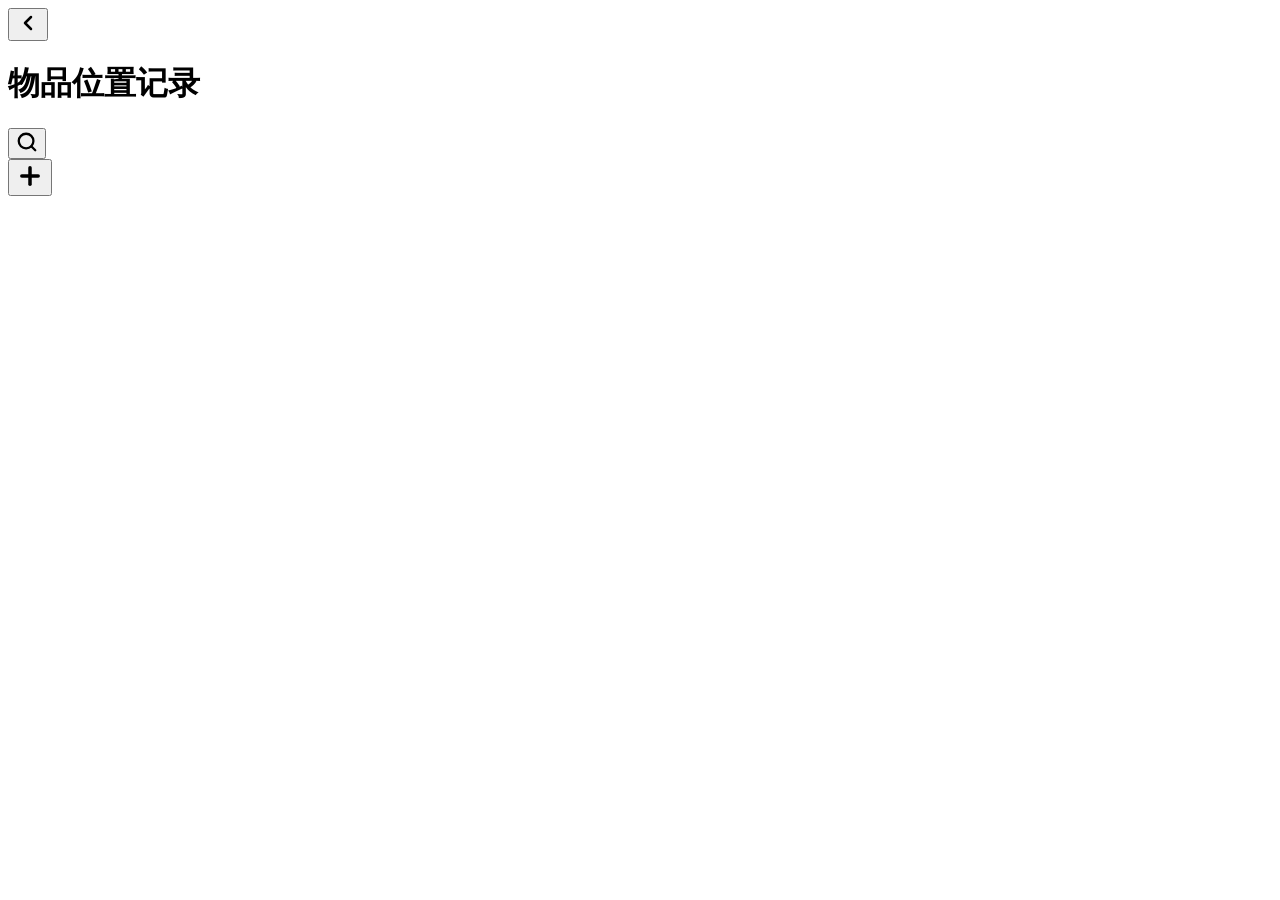
==== index.html @ eb929e2d "Add index.html" ====
<!DOCTYPE html>
<html lang="zh-CN">
<head>
  <meta charset="UTF-8">
  <meta name="viewport" content="width=device-width, initial-scale=1.0, maximum-scale=1.0, user-scalable=no, viewport-fit=cover">

  <!-- PWA 核心配置 -->
  <link rel="manifest" href="manifest.json">

  <!-- iOS PWA 支持 -->
  <meta name="apple-mobile-web-app-capable" content="yes">
  <meta name="apple-mobile-web-app-status-bar-style" content="default">
  <meta name="apple-mobile-web-app-title" content="物品记录">
  <link rel="apple-touch-icon" href="icons/icon-180.png">

  <!-- 主题色 + 图标 -->
  <meta name="theme-color" content="#4A90D9">
  <link rel="icon" href="icons/favicon.ico" type="image/x-icon">
  <link rel="shortcut icon" href="icons/favicon.ico" type="image/x-icon">

  <title>物品位置记录</title>
  <link rel="stylesheet" href="styles.css">
</head>
<body>
  <div id="app">
    <!-- 顶部导航栏 -->
    <header class="app-header" id="app-header">
      <button class="header-btn header-back" id="btn-back" aria-label="返回">
        <svg width="24" height="24" viewBox="0 0 24 24" fill="none" stroke="currentColor" stroke-width="2.5" stroke-linecap="round" stroke-linejoin="round"><polyline points="15 18 9 12 15 6"></polyline></svg>
      </button>
      <h1 class="header-title" id="header-title">物品位置记录</h1>
      <button class="header-btn header-search" id="btn-search" aria-label="搜索">
        <svg width="22" height="22" viewBox="0 0 24 24" fill="none" stroke="currentColor" stroke-width="2.5" stroke-linecap="round" stroke-linejoin="round"><circle cx="11" cy="11" r="8"></circle><line x1="21" y1="21" x2="16.65" y2="16.65"></line></svg>
      </button>
    </header>

    <!-- 主内容区域 -->
    <main id="view-container"></main>

    <!-- 悬浮添加按钮 -->
    <button class="fab" id="fab-add" aria-label="添加物品">
      <svg width="28" height="28" viewBox="0 0 24 24" fill="none" stroke="currentColor" stroke-width="3" stroke-linecap="round"><line x1="12" y1="5" x2="12" y2="19"></line><line x1="5" y1="12" x2="19" y2="12"></line></svg>
    </button>
  </div>

  <!-- 隐藏的文件输入（拍照/相册） -->
  <input type="file" id="camera-input" accept="image/*" capture="environment" style="display:none">
  <input type="file" id="gallery-input" accept="image/*" style="display:none">

  <!-- Toast 提示 -->
  <div class="toast" id="toast"></div>

  <script src="app.js"></script>
</body>
</html>
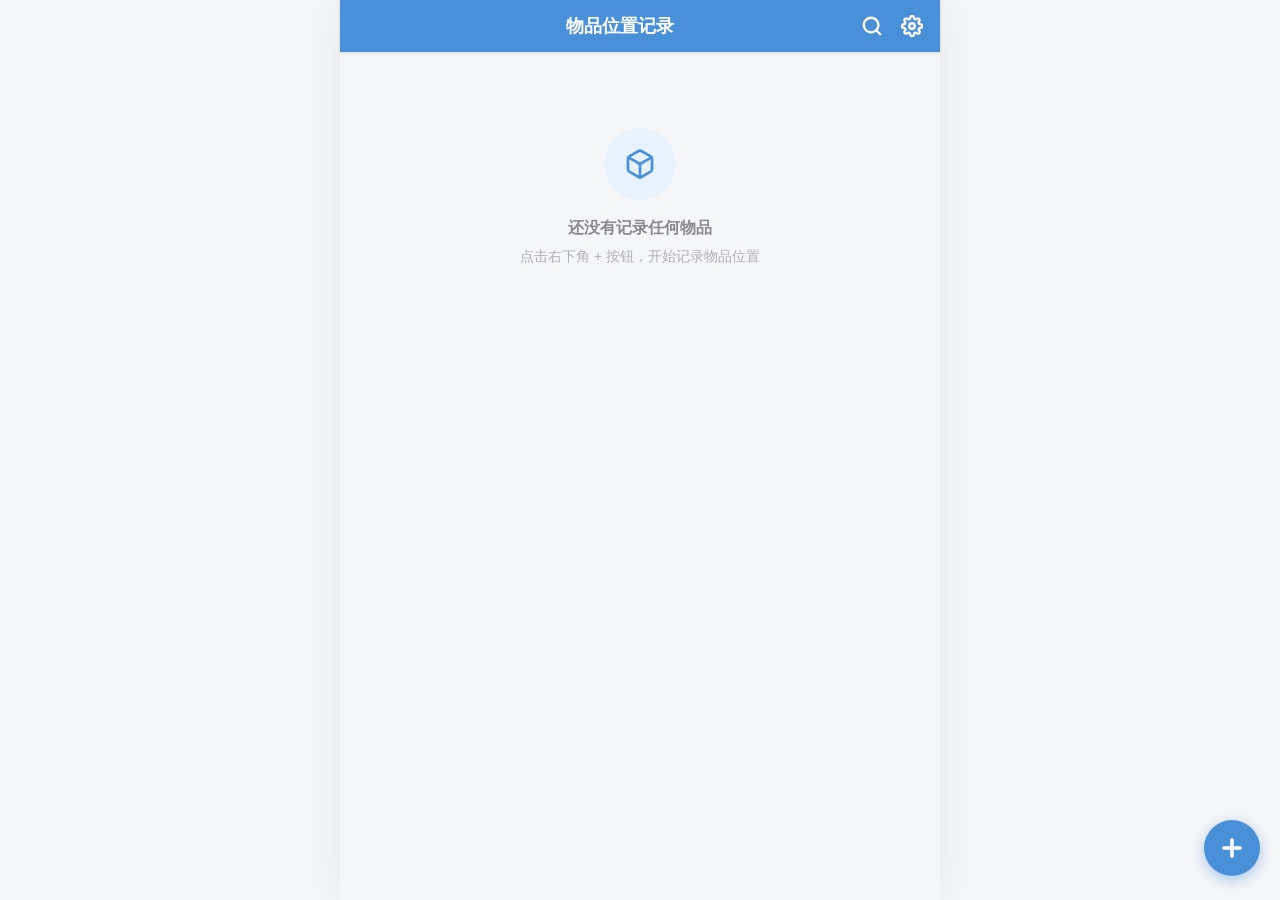
==== commit 9b739218: "fix: 修复主屏幕PWA打开旧版本的问题 根本原因：manifest.json 的 start_url 指向 index.html（旧版分离式）， 而实际更新的是 standalone.html，导" ====
--- a/index.html
+++ b/index.html
@@ -19,37 +19,19 @@
   <link rel="shortcut icon" href="icons/favicon.ico" type="image/x-icon">
 
   <title>物品位置记录</title>
-  <link rel="stylesheet" href="styles.css">
+
+  <!-- 立即跳转到 standalone.html，不保留历史记录 -->
+  <script>
+    // 使用 replace 跳转，这样不会在历史记录中留下 index.html
+    // 加时间戳防止缓存
+    var target = './standalone.html' + location.hash;
+    location.replace(target);
+  </script>
+
+  <!-- 如果 JS 被禁用，用 meta refresh 兜底 -->
+  <meta http-equiv="refresh" content="0; url=standalone.html">
 </head>
 <body>
-  <div id="app">
-    <!-- 顶部导航栏 -->
-    <header class="app-header" id="app-header">
-      <button class="header-btn header-back" id="btn-back" aria-label="返回">
-        <svg width="24" height="24" viewBox="0 0 24 24" fill="none" stroke="currentColor" stroke-width="2.5" stroke-linecap="round" stroke-linejoin="round"><polyline points="15 18 9 12 15 6"></polyline></svg>
-      </button>
-      <h1 class="header-title" id="header-title">物品位置记录</h1>
-      <button class="header-btn header-search" id="btn-search" aria-label="搜索">
-        <svg width="22" height="22" viewBox="0 0 24 24" fill="none" stroke="currentColor" stroke-width="2.5" stroke-linecap="round" stroke-linejoin="round"><circle cx="11" cy="11" r="8"></circle><line x1="21" y1="21" x2="16.65" y2="16.65"></line></svg>
-      </button>
-    </header>
-
-    <!-- 主内容区域 -->
-    <main id="view-container"></main>
-
-    <!-- 悬浮添加按钮 -->
-    <button class="fab" id="fab-add" aria-label="添加物品">
-      <svg width="28" height="28" viewBox="0 0 24 24" fill="none" stroke="currentColor" stroke-width="3" stroke-linecap="round"><line x1="12" y1="5" x2="12" y2="19"></line><line x1="5" y1="12" x2="19" y2="12"></line></svg>
-    </button>
-  </div>
-
-  <!-- 隐藏的文件输入（拍照/相册） -->
-  <input type="file" id="camera-input" accept="image/*" capture="environment" style="display:none">
-  <input type="file" id="gallery-input" accept="image/*" style="display:none">
-
-  <!-- Toast 提示 -->
-  <div class="toast" id="toast"></div>
-
-  <script src="app.js"></script>
+  <p style="text-align:center;padding-top:40px;font-family:sans-serif;color:#8a8a8e;">正在加载...</p>
 </body>
 </html>
